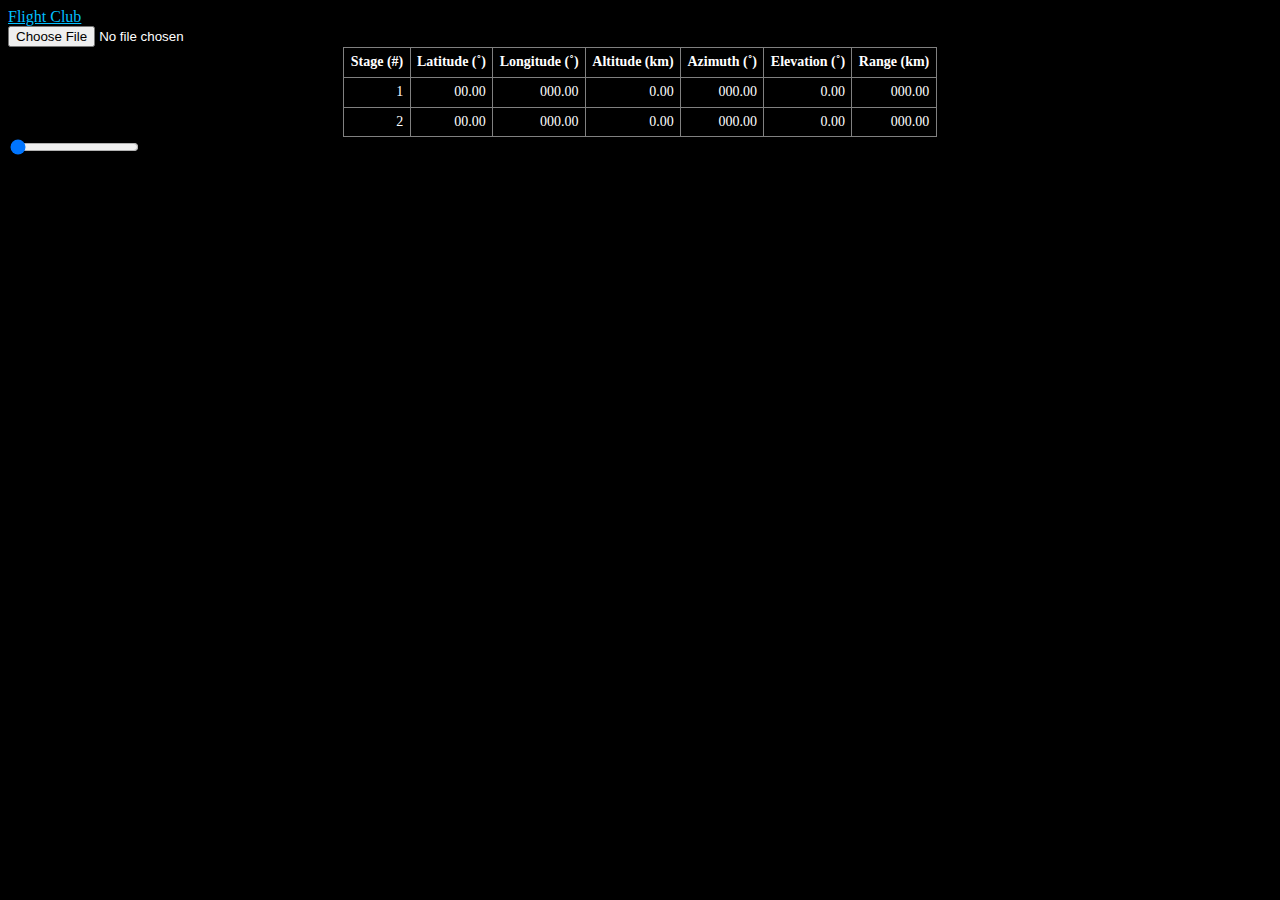
==== index.html @ c4cbdcc0 "Add files via upload" ====
<!DOCTYPE html>
<html>

<head>
  <meta charset="utf-8">
  <meta name="viewport" content="width=device-width">
  <title>Launch View</title>
  <link href="style.css" rel="stylesheet" type="text/css" />
</head>

<body>
  <a href="https://flightclub.io/path-tracker">Flight Club</a>
  <br>

  <!-- upload file btn -->
  <input type="file" id="input" />


  <div>
    <!-- Table displaying alt-az data -->
    <table>
      <tr>
        <th>Stage (#)</th>
        <th>Latitude (˚)	</th>
        <th>Longitude (˚)</th>
        <th>Altitude (km)</th>
        <th>Azimuth (˚)</th>
        <th>Elevation (˚)</th>
        <th>Range (km)</th>
      </tr>
      
      <tr id="stage1">
        <td>1</td>
        <td>00.00</td>
        <td>000.00</td>
        <td>0.00</td>
        <td>000.00</td>
        <td>0.00</td>
        <td>000.00</td>
      </tr>
      
      <tr id="stage2">
        <td>2</td>
        <td>00.00</td>
        <td>000.00</td>
        <td>0.00</td>
        <td>000.00</td>
        <td>0.00</td>
        <td>000.00</td>
      </tr>
      
    </table>

    <!-- Slider to control table -->
    <div class="slider-container">
      <input type="range" min="0" max="1000" value="0" class="slider" id="launchTime">
    </div>

    <!-- alt-az graph -->
    <div>
      <canvas id="azCanvas" width="400" height="400"></canvas>
      <canvas id="eleCanvas" width="200" height="400"></canvas>
    </div>

  </div>
  <script src="script.js"></script>
</body>

</html>
---- style.css ----
html {
  height: 100%;
  width: 100%;
  font-family: "Roboto Mono";
  color: white;
  background-color: black;
}

/* link */
a {
  color: deepskyblue;
}


/* Table */
table {
  background-color: #000000;
  padding: 0.5rem;
  border-collapse: collapse;
  /* width: 20%; */
  margin: 0 auto;
}

th, td, caption {
  padding: 0.4rem;
  border: 1px solid gray;
  font-size: 14px;
}

caption, th {
  text-align: center;
}

td {
  text-align: right;
}
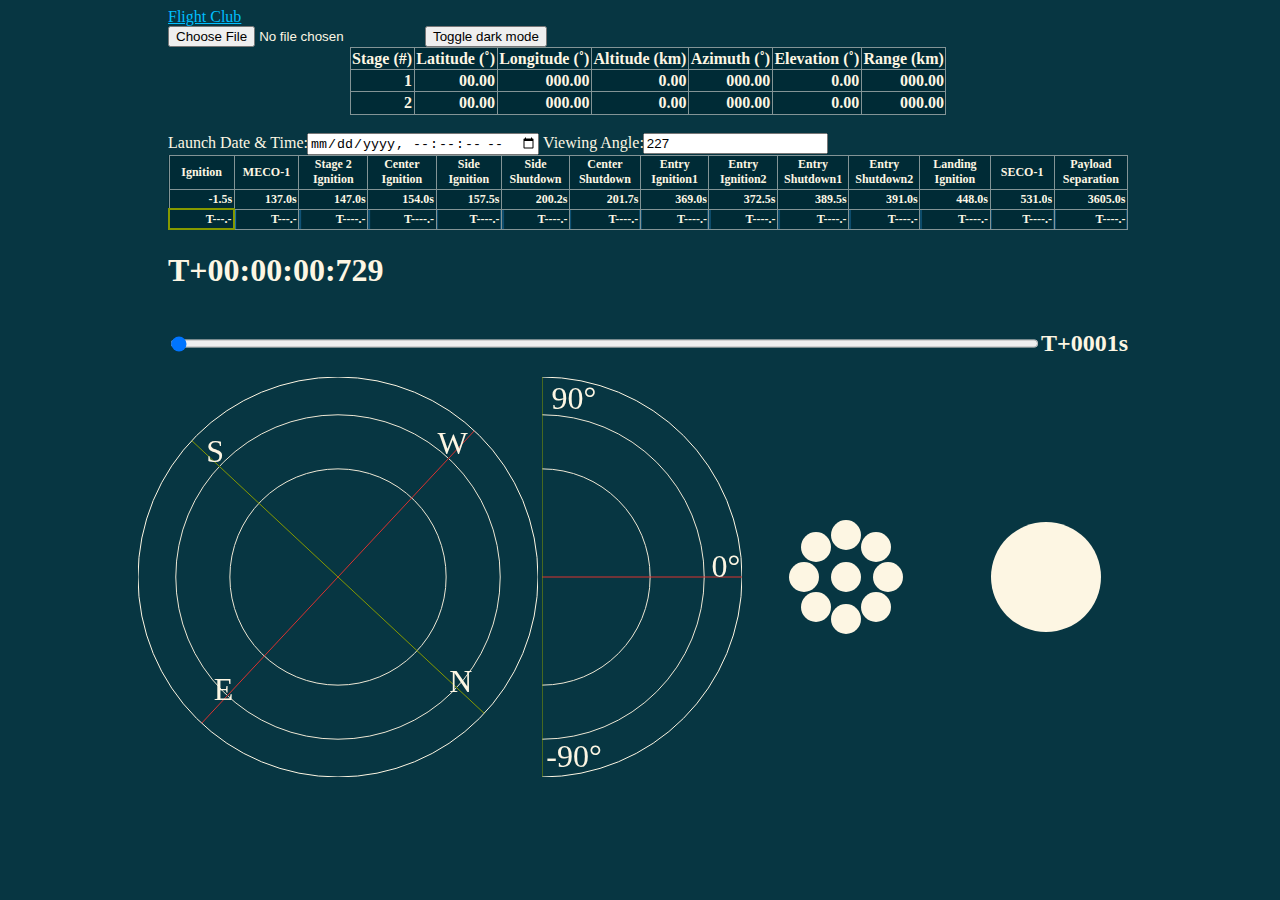
==== commit 7004e286: "Add files via upload" ====
--- a/index.html
+++ b/index.html
@@ -9,19 +9,22 @@
 </head>
 
 <body>
-  <a href="https://flightclub.io/path-tracker">Flight Club</a>
-  <br>
+  <div class="content">
+    <a href="https://flightclub.io/path-tracker" target="_blank">Flight Club</a>
+    <br>
+  
+    <!-- upload file btn -->
+    <input type="file" id="input" />
+  
+    <button onclick="toggleDarkMode()" id="toggleDarkMode">Toggle dark mode</button>
+  </div>
 
-  <!-- upload file btn -->
-  <input type="file" id="input" />
-
-
-  <div>
+  <div class="content" id="content">
     <!-- Table displaying alt-az data -->
     <table>
       <tr>
         <th>Stage (#)</th>
-        <th>Latitude (˚)	</th>
+        <th>Latitude (˚)</th>
         <th>Longitude (˚)</th>
         <th>Altitude (km)</th>
         <th>Azimuth (˚)</th>
@@ -51,19 +54,124 @@
       
     </table>
 
+    <br>
+
+    <!-- launch datetime input -->
+    <label for="launchTimeInput">Launch Date & Time:</label>
+    <input type="datetime-local" step="1" id="launchTimeInput" oninput="setLaunchTime()">
+
+    <!-- viewing angle -->
+    <label for="viewingAngle">Viewing Angle:</label>
+    <input type="number" value="227" id="viewAngle" oninput="setViewAngle()">
+
+    <!-- events input table -->
+    <table class="inputTable">
+      <tr>
+        <th>Ignition</th>
+        <th>MECO-1</th>
+        <th>Stage 2 Ignition</th>
+        <th>Center Ignition</th>
+        <th>Side Ignition</th>
+        <th>Side Shutdown</th>
+        <th>Center Shutdown</th>
+        <th>Entry Ignition1</th>
+        <th>Entry Ignition2</th>
+        <th>Entry Shutdown1</th>
+        <th>Entry Shutdown2</th>
+        <th>Landing Ignition</th>
+        <th>SECO-1</th>
+        <th>Payload Separation</th>
+      </tr>
+      
+      <tr id="eventsInputs">
+        <td> <input type="number" min="-9999" max="9999" value="-1.5"  id="ignitionTime" name="events" oninput="updatePrefix(id)">s</td>
+        <td> <input type="number" min="-9999" max="9999" value="137.0" id="mecoTime" name="events" oninput="updatePrefix(id)">s</td>
+        <td> <input type="number" min="-9999" max="9999" value="147.0" id="stage2IgnitionTime" name="events" oninput="updatePrefix(id)">s</td>
+        <td> <input type="number" min="-9999" max="9999" value="154.0" id="centerIgnitionTime" name="events" oninput="updatePrefix(id)">s</td>
+        <td> <input type="number" min="-9999" max="9999" value="157.5" id="sideIgnitionTime" name="events" oninput="updatePrefix(id)">s</td>
+        <td> <input type="number" min="-9999" max="9999" value="200.2" id="sideShutdownTime" name="events" oninput="updatePrefix(id)">s</td>
+        <td> <input type="number" min="-9999" max="9999" value="201.7" id="centerShutdownTime" name="events" oninput="updatePrefix(id)">s</td>
+        <td> <input type="number" min="-9999" max="9999" value="369.0" id="entryIgnition1Time" name="events" oninput="updatePrefix(id)">s</td>
+        <td> <input type="number" min="-9999" max="9999" value="372.5" id="entryIgnition2Time" name="events" oninput="updatePrefix(id)">s</td>
+        <td> <input type="number" min="-9999" max="9999" value="389.5" id="entryShutdown1Time" name="events" oninput="updatePrefix(id)">s</td>
+        <td> <input type="number" min="-9999" max="9999" value="391.0" id="entryShutdown2Time" name="events" oninput="updatePrefix(id)">s</td>
+        <td> <input type="number" min="-9999" max="9999" value="448.0" id="landingIgnitionTime" name="events" oninput="updatePrefix(id)">s</td>
+        <td> <input type="number" min="-9999" max="9999" value="531.0" id="seco1Time" name="events" oninput="updatePrefix(id)">s</td>
+        <td> <input type="number" min="-9999" max="9999" value="3605.0"id="payloadSeparationTime" name="events" oninput="updatePrefix(id)">s</td>
+      </tr>   
+      
+      <tr id="eventsClocks">
+        <td class="eventTimers" id="ignitionTimeClock">T---.-</td>
+        <td class="eventTimers" id="mecoTimeClock">T---.-</td>
+        <td class="eventTimers" id="stage2IgnitionTimeClock">T----.-</td>
+        <td class="eventTimers" id="centerIgnitionTimeClock">T----.-</td>
+        <td class="eventTimers" id="sideIgnitionTimeClock">T----.-</td>
+        <td class="eventTimers" id="sideShutdownTimeClock">T----.-</td>
+        <td class="eventTimers" id="centerShutdownTimeClock">T----.-</td>
+        <td class="eventTimers" id="entryIgnition1TimeClock">T----.-</td>
+        <td class="eventTimers" id="entryIgnition2TimeClock">T----.-</td>
+        <td class="eventTimers" id="entryShutdown1TimeClock">T----.-</td>
+        <td class="eventTimers" id="entryShutdown2TimeClock">T----.-</td>
+        <td class="eventTimers" id="landingIgnitionTimeClock">T----.-</td>
+        <td class="eventTimers" id="seco1TimeClock">T----.-</td>
+        <td class="eventTimers" id="payloadSeparationTimeClock">T----.-</td>
+      </tr>      
+    </table>
+
+    <!-- countdown clock -->
+    <h1 id="launchCount">T-00:00:00</h1>
+
     <!-- Slider to control table -->
     <div class="slider-container">
       <input type="range" min="0" max="1000" value="0" class="slider" id="launchTime">
+      <h2 id="sliderTime">T+xx.x</h2>
     </div>
 
-    <!-- alt-az graph -->
-    <div>
-      <canvas id="azCanvas" width="400" height="400"></canvas>
-      <canvas id="eleCanvas" width="200" height="400"></canvas>
-    </div>
+    
+  
+  </div>
+  <!-- alt-az graph -->
+  <div class="graphsContainer">
+    <!-- Alt Az graphs -->
+    <canvas id="azCanvas" width="400" height="400"></canvas>
+    <canvas id="eleCanvas" width="200" height="400"></canvas>
 
+    <!-- Engine Icons -->
+    <svg width="400" height="400">
+      <!-- <circle cx="100" cy="200" r="60" class="circle" fill="black" id="engineCircle"/> -->
+      <circle cx="100" cy="200" r="15" fill="green" class="mainEngines centerEngine"/>
+      <circle cx=" 58" cy="200" r="15" fill="green" class="mainEngines sideEngines"/>
+      <circle cx=" 70" cy="230" r="15" fill="green" class="mainEngines"/>
+      <circle cx="100" cy="242" r="15" fill="green" class="mainEngines"/>
+      <circle cx="130" cy="230" r="15" fill="green" class="mainEngines"/>
+      <circle cx="142" cy="200" r="15" fill="green" class="mainEngines sideEngines"/>
+      <circle cx="130" cy="170" r="15" fill="green" class="mainEngines"/>
+      <circle cx="100" cy="158" r="15" fill="green" class="mainEngines"/>
+      <circle cx=" 70" cy="170" r="15" fill="green" class="mainEngines"/>
+      
+      <circle cx="300" cy="200" r="55" fill="green" class="vacEngine"/>
+    </svg>
   </div>
+
   <script src="script.js"></script>
 </body>
 
+<script>
+  function updatePrefix(id) {
+    const input = document.getElementById(id);
+    const value = parseFloat(input.value);
+    const label = document.getElementById(id + "Label");
+    // alert(id + "Label");
+    
+    if(value >= 0) {
+      // label.textContent = "T+";
+      
+    }
+    if(value <  0) {
+      // label.textContent = "T";
+      
+    }
+    }
+</script>
+
 </html>--- a/style.css
+++ b/style.css
@@ -1,30 +1,70 @@
-html {
+:root {
+  --base03: #002b36;
+  --base02: #073642;
+  --base01: #586e75;
+  --base00: #657b83;
+  --base0:  #839496;
+  --base1:  #93a1a1;
+  --base2:  #eee8d5;
+  --base3:  #fdf6e3;
+  --yellow: #b58900;
+  --orange: #cb4b16;
+  --red:    #dc322f;
+  --magenta:#d33682;
+  --violet: #6c71c4;
+  --blue:   #268bd2;
+  --cyan:   #2aa198;
+  --green:  #859900;
+}
+
+.dark-mode {
+  --base3: #002b36;
+  --base2: #073642;
+  --base1: #586e75;
+  --base0: #657b83;
+  --base00:  #839496;
+  --base01:  #93a1a1;
+  --base02:  #eee8d5;
+  --base03:  #fdf6e3;
+}
+
+body {
   height: 100%;
   width: 100%;
   font-family: "Roboto Mono";
-  color: white;
-  background-color: black;
+  color: var(--base3);
+  background-color: var(--base02);
 }
 
 /* link */
 a {
   color: deepskyblue;
+  /* color: var(--blue); */
 }
 
+.content {
+  width: 100%;
+  max-width: 960px;
+  margin: 0 auto;
+  /* border: 1px solid red; */
+}
 
 /* Table */
 table {
-  background-color: #000000;
+  background-color: var(--base03);
   padding: 0.5rem;
   border-collapse: collapse;
   /* width: 20%; */
   margin: 0 auto;
+  /* table-layout: fixed; */
+  font-weight: bold;
 }
 
 th, td, caption {
-  padding: 0.4rem;
-  border: 1px solid gray;
-  font-size: 14px;
+  padding: 0.1rem;
+  border: 1px solid var(--base0);
+  /* font-size: 14px; */
+  min-width: 60px;
 }
 
 caption, th {
@@ -33,4 +73,56 @@
 
 td {
   text-align: right;
+}
+
+.inputTable {
+  font-size: 12px;
+  /* font-weight: bold; */
+  /* width: 100px; */
+  /* display: flex; */
+}
+
+/* #eventsInputs { */
+  /* flex-grow: 1; */
+  /* width: 40px; */
+/* } */
+
+label {
+  margin-right: -5px;
+}
+
+input[name="events"] {
+  width: 3rem;
+  text-align: right;
+  /* padding-left: -5px; */
+  color: inherit;
+  background: none;
+  border: none;
+  padding: 0;
+  font: inherit;
+}
+
+input::-webkit-outer-spin-button,
+input::-webkit-inner-spin-button {
+  -webkit-appearance: none;
+  margin: 0;
+}
+
+/* .eventTimers {
+  background-image: linear-gradient(to right, black 0%, black 50%, white 50%, white 100%);
+} */
+
+.slider-container {
+  /* width: 100%; */
+  display: flex;
+}
+
+#launchTime {
+  width: 100%;
+}
+
+.graphsContainer {
+  width: 100%;
+  max-width: 1020px;
+  margin: 0 auto;
 }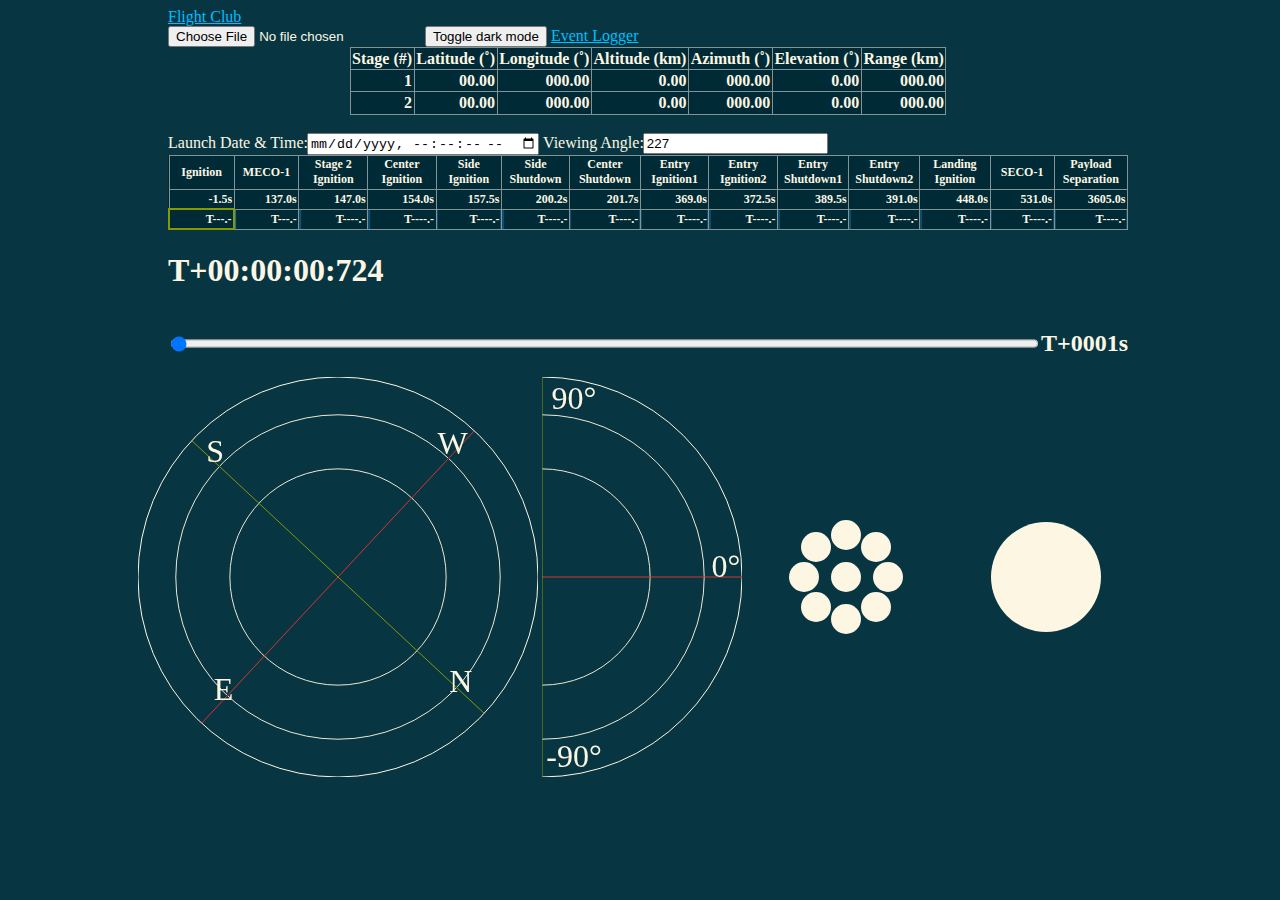
==== commit 03848ab5: "Update index.html" ====
--- a/index.html
+++ b/index.html
@@ -17,6 +17,7 @@
     <input type="file" id="input" />
   
     <button onclick="toggleDarkMode()" id="toggleDarkMode">Toggle dark mode</button>
+    <a href="mobile.html">Event Logger</a>
   </div>
 
   <div class="content" id="content">
@@ -174,4 +175,4 @@
     }
 </script>
 
-</html>+</html>
